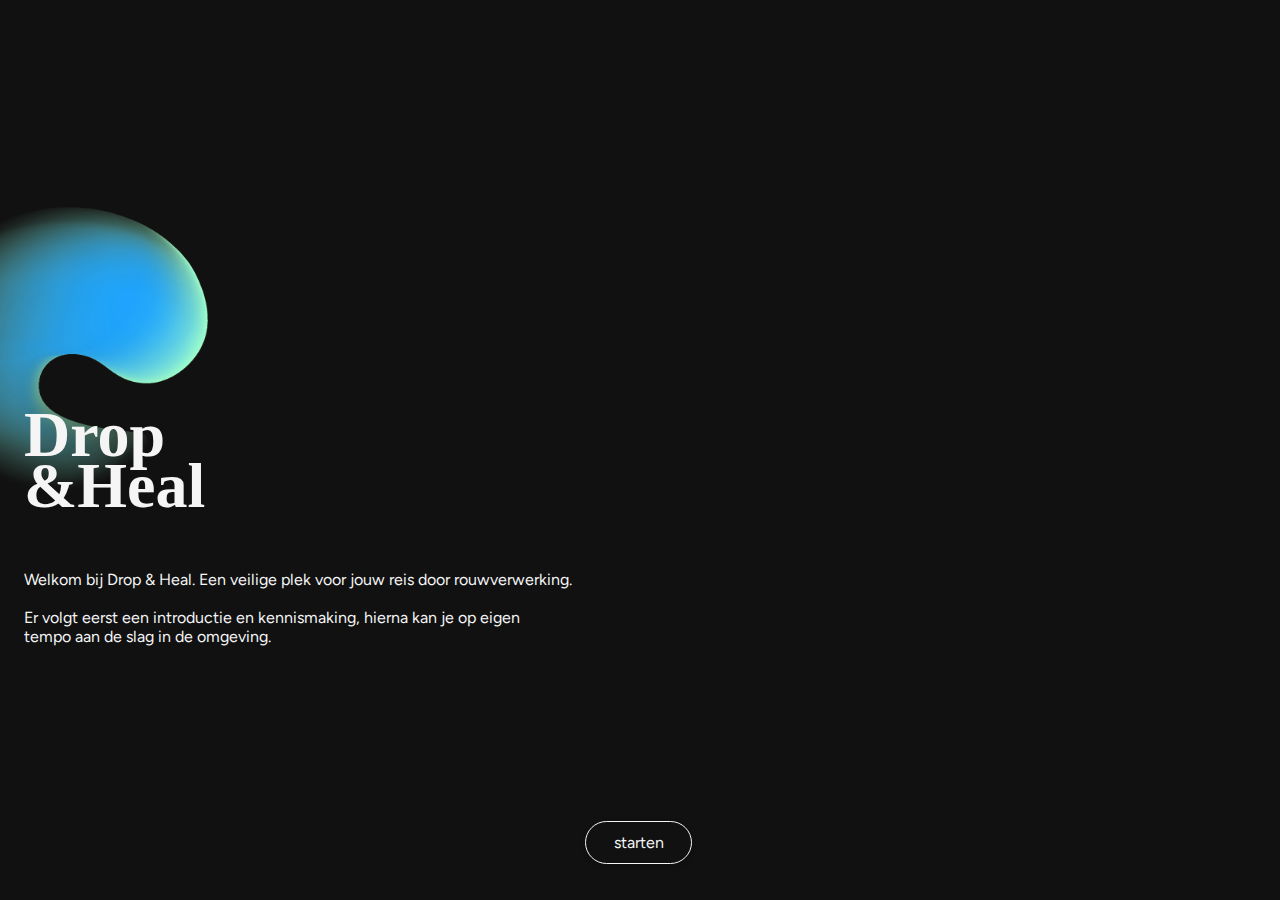
==== index.html @ dcd91b9c "Upload first page of intro page" ====
<!DOCTYPE html>
<html lang="en">

<head>
    <meta charset="UTF-8">
    <meta name="viewport" content="width=device-width, initial-scale=1.0">
    <title>Intro - Drop & Heal</title>
    <link rel="stylesheet" href="styles/intro.css">
    <link rel="preconnect" href="https://fonts.googleapis.com">
    <link rel="preconnect" href="https://fonts.gstatic.com" crossorigin>
    <link href="https://fonts.googleapis.com/css2?family=Figtree:ital,wght@0,300..900;1,300..900&display=swap"
        rel="stylesheet">
</head>

<body>
    <div class="blank"></div>
    
    <figure class="logo"><img src="assets/RT1.png"></figure>
    <h1>Drop<br>&Heal</h1>
    <p>Welkom bij Drop & Heal. Een veilige plek voor jouw reis door rouwverwerking.<br>
        <br>
        Er volgt eerst een introductie en kennismaking, hierna kan je op eigen<br>
        tempo aan de slag in de omgeving.
    </p>
    <button class="starten">
        <p>starten</p>
    </button>
</body>

</html>
---- styles/intro.css ----
*{
  color:#F5F5F5;
}
@font-face {
    font-family: 'Calvino Grande Trial';
    font-style: normal;
    font-weight: 800;
    src: local('Calvino Grande Trial'), url('https://fonts.cdnfonts.com/s/83089/Calvino-Grande-Extrabold-trial.woff') format('woff');
} 
body{
  background-color: #111111;
  padding: 1em;
  display:grid;
  grid-template-rows: 38vh max-content max-content 1fr;
  grid-template-areas:
  "blank"
  "header"
  "text"
  "buttons";
  /*background-image: url("../assets/RT1.png");
  background-size: 18em;
  background-repeat: no-repeat;
  background-position: -5em center;*/
}
h1 {
  font-size: 4em;
  line-height: 0.8em;
  grid-area: header;
}
.blank{
  grid-area: blank;
}
p {
      font-family: "Figtree", sans-serif;
      font-optical-sizing: auto;
      font-style: normal;
      font-size: 1em;
      grid-area: text;
    }

/* Rouwtaak 1 */
.logo{
position: absolute;
left: -7.5em;
top: 21.21%;
z-index:-1;
}
.logo img{
  width:18em;
}

.starten{
  grid-area: buttons;
box-sizing: border-box;

display: flex;
flex-direction: row;
justify-content: center;
align-items: center;
padding: 12px;
gap: 10px;

position: absolute;
width: 107px;
height: 43px;
left: calc(50% - 107px/2 - 1.5px);
bottom: 36px;

background: #111111;
border: 1px solid #F5F5F5;
box-shadow: 0px 2px 4px rgba(0, 0, 0, 0.25);
border-radius: 37.5px;
}

.starten p{
width: 54px;
height: 19px;

font-family: 'Figtree';
font-style: normal;
font-weight: 400;
font-size: 16px;
line-height: 19px;

color: #F5F5F5;
}
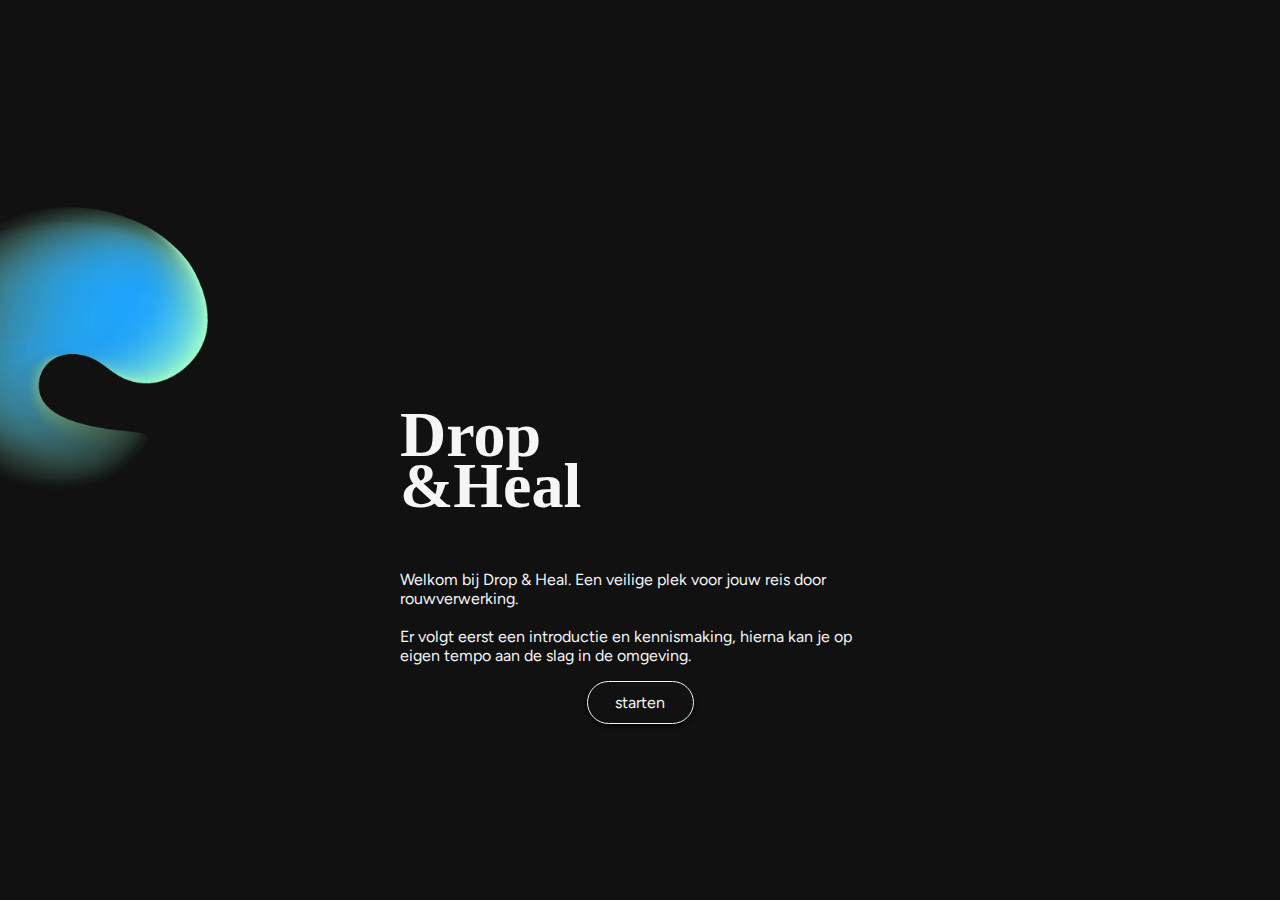
==== commit 41ef9221: "Refractor en visueel" ====
--- a/index.html
+++ b/index.html
@@ -14,17 +14,16 @@
 
 <body>
     <div class="blank"></div>
+
+    <figure class="logo"><img src="assets/RT1.png"></figure>
+
+    <h1>Drop<br>&Heal</h1>
+        <p>Welkom bij Drop & Heal. Een veilige plek voor jouw reis door rouwverwerking.<br>
+        <br>
+        Er volgt eerst een introductie en kennismaking, hierna kan je op eigen
+        tempo aan de slag in de omgeving.
+        </p>
     
-    <figure class="logo"><img src="assets/RT1.png"></figure>
-    <h1>Drop<br>&Heal</h1>
-    <p>Welkom bij Drop & Heal. Een veilige plek voor jouw reis door rouwverwerking.<br>
-        <br>
-        Er volgt eerst een introductie en kennismaking, hierna kan je op eigen<br>
-        tempo aan de slag in de omgeving.
-    </p>
-    <button class="starten">
-        <p>starten</p>
-    </button>
+    <a class="button" href="intro/Intro2.html"><button class="button starten"><p>starten</p></button></a>
 </body>
-
 </html>--- a/styles/intro.css
+++ b/styles/intro.css
@@ -1,86 +1,116 @@
-*{
-  color:#F5F5F5;
+:root{
+  --main-bg-colour: #111111;
+  --text-colour: #f5f5f5;
 }
+
+* {
+  color: var(--text-colour);
+}
+
 @font-face {
-    font-family: 'Calvino Grande Trial';
-    font-style: normal;
-    font-weight: 800;
-    src: local('Calvino Grande Trial'), url('https://fonts.cdnfonts.com/s/83089/Calvino-Grande-Extrabold-trial.woff') format('woff');
-} 
-body{
-  background-color: #111111;
+  font-family: 'Calvino Grande Trial';
+  font-style: normal;
+  font-weight: 800;
+  src: local('Calvino Grande Trial'), url('https://fonts.cdnfonts.com/s/83089/Calvino-Grande-Extrabold-trial.woff') format('woff');
+}
+
+body {
+  background-color: var(--main-bg-colour);
   padding: 1em;
-  display:grid;
+  display: grid;
   grid-template-rows: 38vh max-content max-content 1fr;
   grid-template-areas:
-  "blank"
-  "header"
-  "text"
-  "buttons";
-  /*background-image: url("../assets/RT1.png");
-  background-size: 18em;
-  background-repeat: no-repeat;
-  background-position: -5em center;*/
+    "blank"
+    "header"
+    "text"
+    "buttons";
+    @media (min-width:600px) {
+      justify-content: center;
+    }
 }
+
+.blank {
+  grid-area: blank;
+}
+
 h1 {
   font-size: 4em;
   line-height: 0.8em;
   grid-area: header;
 }
-.blank{
-  grid-area: blank;
+.rechtsboven{
+  position: absolute;
+  right: -20em;
+  top: -20em;
+  z-index: -1;  
 }
-p {
-      font-family: "Figtree", sans-serif;
-      font-optical-sizing: auto;
-      font-style: normal;
-      font-size: 1em;
-      grid-area: text;
-    }
-
-/* Rouwtaak 1 */
-.logo{
-position: absolute;
-left: -7.5em;
-top: 21.21%;
-z-index:-1;
+.rechtsboven img{
+  width: 40em;
 }
-.logo img{
-  width:18em;
+.logo {
+  position: absolute;
+  left: -7.5em;
+  top: 21.21%;
+  z-index: -1;  
 }
 
-.starten{
-  grid-area: buttons;
-box-sizing: border-box;
-
-display: flex;
-flex-direction: row;
-justify-content: center;
-align-items: center;
-padding: 12px;
-gap: 10px;
-
-position: absolute;
-width: 107px;
-height: 43px;
-left: calc(50% - 107px/2 - 1.5px);
-bottom: 36px;
-
-background: #111111;
-border: 1px solid #F5F5F5;
-box-shadow: 0px 2px 4px rgba(0, 0, 0, 0.25);
-border-radius: 37.5px;
+.logo img {
+  width: 18em;
+}
+.transparent img{
+  opacity: 25%;;
 }
 
-.starten p{
-width: 54px;
-height: 19px;
+p {
+  font-family: "Figtree", sans-serif;
+  font-optical-sizing: auto;
+  font-style: normal;
+  font-size: 1em;
+  grid-area: text;
+  max-width: 30em;
+}
 
-font-family: 'Figtree';
-font-style: normal;
-font-weight: 400;
-font-size: 16px;
-line-height: 19px;
-
-color: #F5F5F5;
+.tekst{
+  margin-top: -8em;
+  line-height: 1.5em;
 }
+.button{
+  text-decoration: none;
+  grid-area: buttons; 
+  display: flex;
+  justify-content: center;
+  justify-self: center;
+  align-items: center;
+}
+button{
+  grid-area: buttons;
+  box-sizing: border-box;
+  display: flex;
+  justify-content: center;
+  justify-self: center;
+  align-items: center;
+  padding: 12px;
+  gap: 10px;
+  background: var(--main-bg-colour);
+  border: 1px solid var(--text-colour);
+  box-shadow: 0px 2px 4px rgba(0, 0, 0, 25);
+  border-radius: 37.5px;
+}
+button p {
+  width: 54px;
+  height: 19px;
+  font-family: 'Figtree';
+  font-style: normal;
+  font-weight: 400;
+  font-size: 16px;
+  line-height: 19px;
+  color: var(--text-colour);
+}
+.starten {
+  width: 107px;
+  height: 43px;
+}
+.pijl {
+  width: 45px;
+  height: 45px;
+}
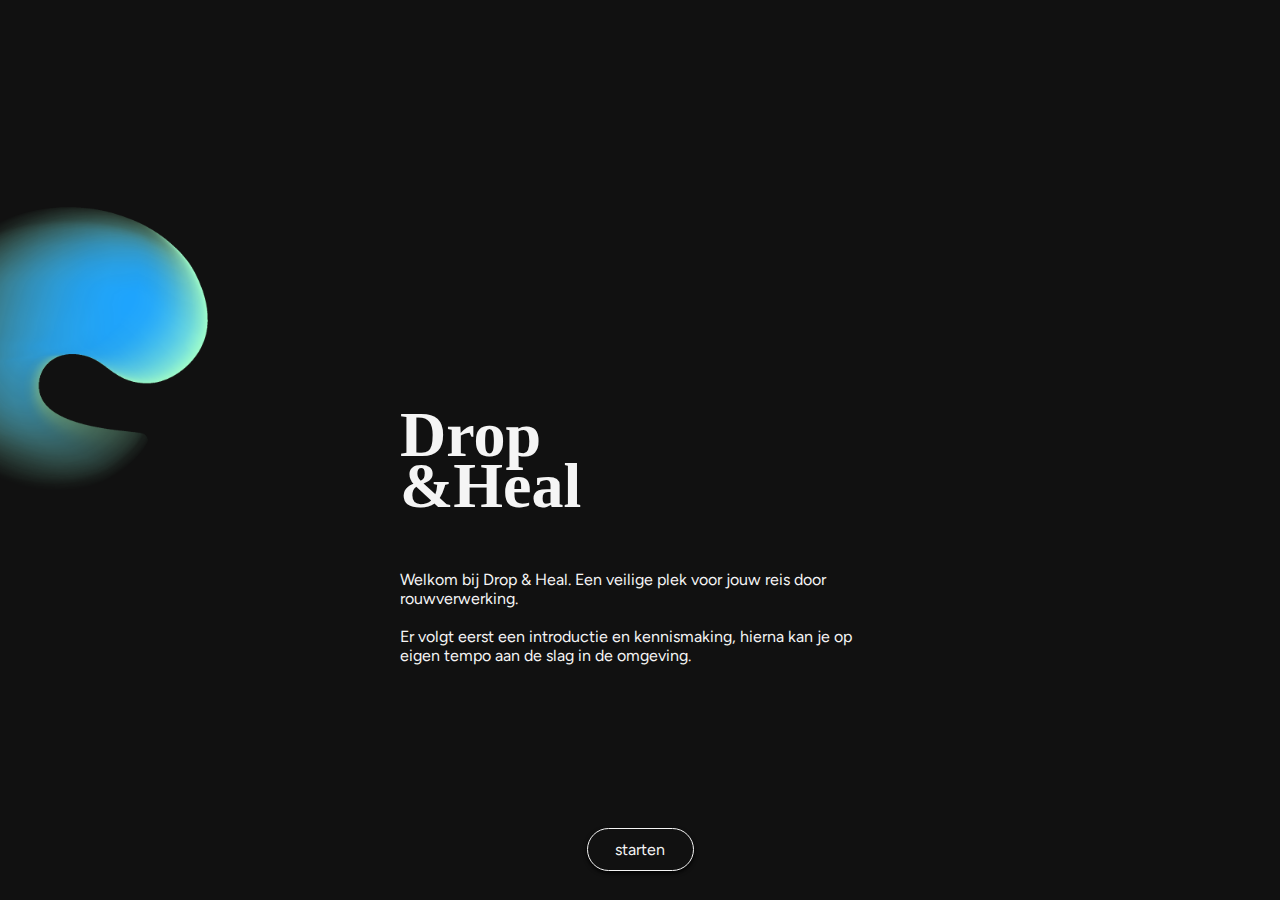
==== commit 2c4233a2: "Put Buttons in Section" ====
--- a/index.html
+++ b/index.html
@@ -13,17 +13,22 @@
 </head>
 
 <body>
-    <div class="blank"></div>
 
     <figure class="logo"><img src="assets/RT1.png"></figure>
 
-    <h1>Drop<br>&Heal</h1>
+    <h1 class="header">Drop<br>&Heal</h1>
         <p>Welkom bij Drop & Heal. Een veilige plek voor jouw reis door rouwverwerking.<br>
         <br>
         Er volgt eerst een introductie en kennismaking, hierna kan je op eigen
         tempo aan de slag in de omgeving.
         </p>
     
-    <a class="button" href="intro/Intro2.html"><button class="button starten"><p>starten</p></button></a>
+    <section class="buttons">
+    <a class="button" href="intro/Intro2.html">
+        <button class="button starten">
+            <p>starten</p>
+        </button>
+    </a>
+    </section>
 </body>
 </html>--- a/styles/intro.css
+++ b/styles/intro.css
@@ -17,6 +17,7 @@
 body {
   background-color: var(--main-bg-colour);
   padding: 1em;
+  overflow: hidden;
   display: grid;
   grid-template-rows: 38vh max-content max-content 1fr;
   grid-template-areas:
@@ -38,14 +39,32 @@
   line-height: 0.8em;
   grid-area: header;
 }
+.introductie{
+  font-size: 3em;
+}
+h2{
+  grid-area: blank;
+  font-weight: 600;
+}
+progress{
+  grid-area: blank;
+  height:12em;
+}
+.blur img{
+  width: 40em;
+  opacity: 50%;
+}
 .rechtsboven{
   position: absolute;
   right: -20em;
   top: -20em;
   z-index: -1;  
 }
-.rechtsboven img{
-  width: 40em;
+.rechtsonder{
+  position: absolute;
+  right: -17em;
+  bottom: -18em;
+  z-index: -1;  
 }
 .logo {
   position: absolute;
@@ -74,13 +93,20 @@
   margin-top: -8em;
   line-height: 1.5em;
 }
+.buttons{
+  bottom: 1em;
+  position: absolute;
+  display: flex;
+  flex-direction: row;
+  
+  justify-content: center;
+  justify-self: center;
+  align-items: center;
+}
 .button{
   text-decoration: none;
   grid-area: buttons; 
   display: flex;
-  justify-content: center;
-  justify-self: center;
-  align-items: center;
 }
 button{
   grid-area: buttons;
@@ -95,6 +121,7 @@
   border: 1px solid var(--text-colour);
   box-shadow: 0px 2px 4px rgba(0, 0, 0, 25);
   border-radius: 37.5px;
+  margin: 1em;
 }
 button p {
   width: 54px;
@@ -102,7 +129,7 @@
   font-family: 'Figtree';
   font-style: normal;
   font-weight: 400;
-  font-size: 16px;
+  font-size: 1.2em;
   line-height: 19px;
   color: var(--text-colour);
 }
